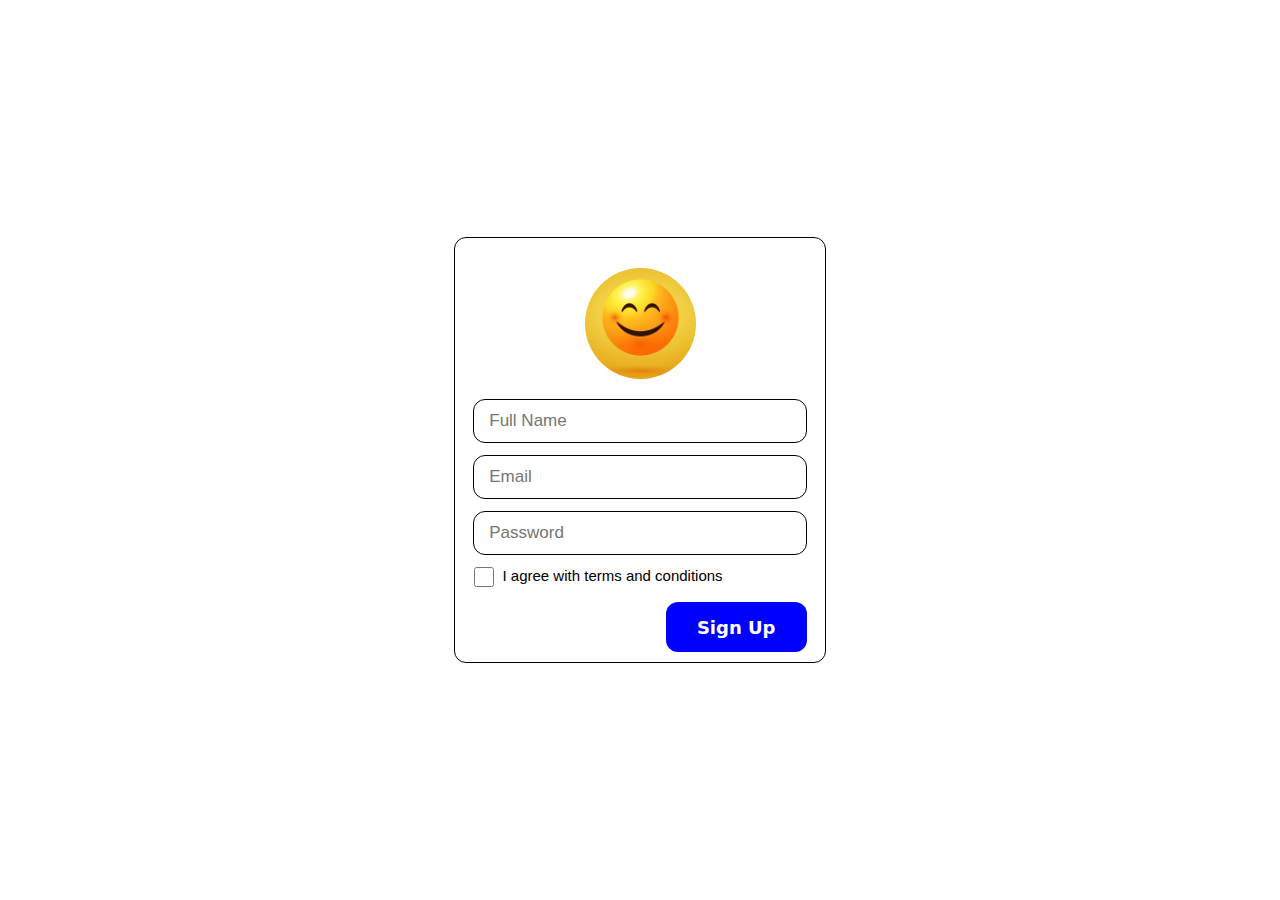
==== index.html @ aba9b17b "done" ====
<!DOCTYPE html>
<html lang="en">
<head>
    <meta charset="UTF-8">
    <meta http-equiv="X-UA-Compatible" content="IE=edge">
    <meta name="viewport" content="width=device-width, initial-scale=1.0">
    <title>Document</title>
    <link rel="stylesheet" href="index.css">
</head>
<body>
    <div class="signup-box">
        <img src="happy-smile-emoticon-expression-free-vector.webp" alt="img">
        <form action="submitted.html" name="suForm" id="supForm">
            <input type="text" placeholder="Full Name" id="name" onclick="resetBtn()" maxlength="30">
            <input type="text" placeholder="Email" id="email" onclick="resetBtn()">
            <input type="password" placeholder="Password" id="pass" onclick="resetBtn()" mainlength="8">
            <input type="checkbox" id="check" name="check1" onclick="resetBtn()">
            <label for="check" class="label">I agree with terms and conditions</label>
            <input type="submit" id="submit-btn" value="Sign Up" onmouseover="mouseOver()">
        </form>
    </div>



<script>
    var a=0;
    function mouseOver(){
        const name=document.forms['suForm']['name'].value;
        const email=document.forms['suForm']['email'].value;
        const pass=document.forms['suForm']['pass'].value;

        const tick= document.querySelector('#check');

        const emailCheck=/^\w+([\.-]?\w+)*@\w+([\.-]?\w+)*(\.\w{2,3})+$/;

    if ((name=="" || !email.match(emailCheck) || pass=="" || tick.checked==false)&& a==0) {
        buttonMoveLeft();
        a=1;
        return false;
    }
    if ((name=="" || !email.match(emailCheck) || pass=="" || tick.checked==false)&& a==1) {
        buttonMoveRight();
        a=2;
        return false;
    }
    if ((name=="" || !email.match(emailCheck) || pass=="" || tick.checked==false)&& a==2) {
        buttonMoveLeft();
        a=1;
        return false;
    }
    else{
        document.getElementById('submit-btn').style.cursor='pointer';
        return false;
    };
    };
function buttonMoveLeft(){
    const button=document.getElementById('submit-btn');
    button.style.transform='translateX(-160%)';
}
function buttonMoveRight(){
    const button=document.getElementById('submit-btn');
    button.style.transform='translateX(0%)';
}

function resetBtn(){
    const button=document.getElementById('submit-btn');
    button.style.transform='translateX(0%)';
}
</script>

</body>
</html>
---- index.css ----
.signup-box{
    width: 80%;
    max-width: 370px;
    border: 1px solid black;
    position: absolute;
    top: 50%;
    left: 50%;
    transform: translate(-50%,-50%);
    border-radius: .75rem;
    padding: 10px 0;

}
.signup-box img{
    width: 30%;
    height: auto;
    margin: 20px auto;
    display: block;
    border-radius: 50%;

}
.signup-box input{
    width: 85%;
    height: 40px;
    margin: 12px auto;
    display: block;
    border: 1px solid black;
    border-radius: .75rem;
font-family: 'Segoe UI', Tahoma, Geneva, Verdana, sans-serif;
font-size: 17px;
padding-left: 15px;

}
.signup-box input:focus{
    outline: none;
}
#check{
    width: 20px;
    max-width: 20px;
    margin: 0 0 0 5%;
    padding: 0;
    height: 20px;
    display: inline;
}
.label{
    font-family: 'Segoe UI', Tahoma, Geneva, Verdana, sans-serif;
    font-size: 15px;
    padding-left: 9px;
    position: absolute;
}
#submit-btn{
    width: auto;
    padding: 0 30px;
    background-color: blue;
    border: 1px solid transparent;
    border-radius: .75rem;
    color: white;
    cursor: pointer;
    font-family:system-ui, -apple-system, BlinkMacSystemFont, 'Segoe UI', Roboto, Oxygen, Ubuntu, Cantarell, 'Open Sans', 'Helvetica Neue', sans-serif;
    font-weight: 600;
    font-size: 1.125rem;
    height: 50px;
    transition: 0.15s;
    float: right;
margin: 35px 5% 0 12px;
cursor: default;
}
.submit-div{
    height: 200px;
    width: 80%;
    max-width: 300px;
    position: absolute;
    top: 50%;
    left: 50%;
    transform: translate(-50%,-50%);
    text-align: center;
    border: 1px solid black;
border-radius: .75rem;
display: block;
}
.submit-div i{
    font-size: 40px;
    padding-top: 50px;
    color: blue;
}
.submit-div h1{
    font-family: system-ui, -apple-system, BlinkMacSystemFont, 'Segoe UI', Roboto, Oxygen, Ubuntu, Cantarell, 'Open Sans', 'Helvetica Neue', sans-serif;
}
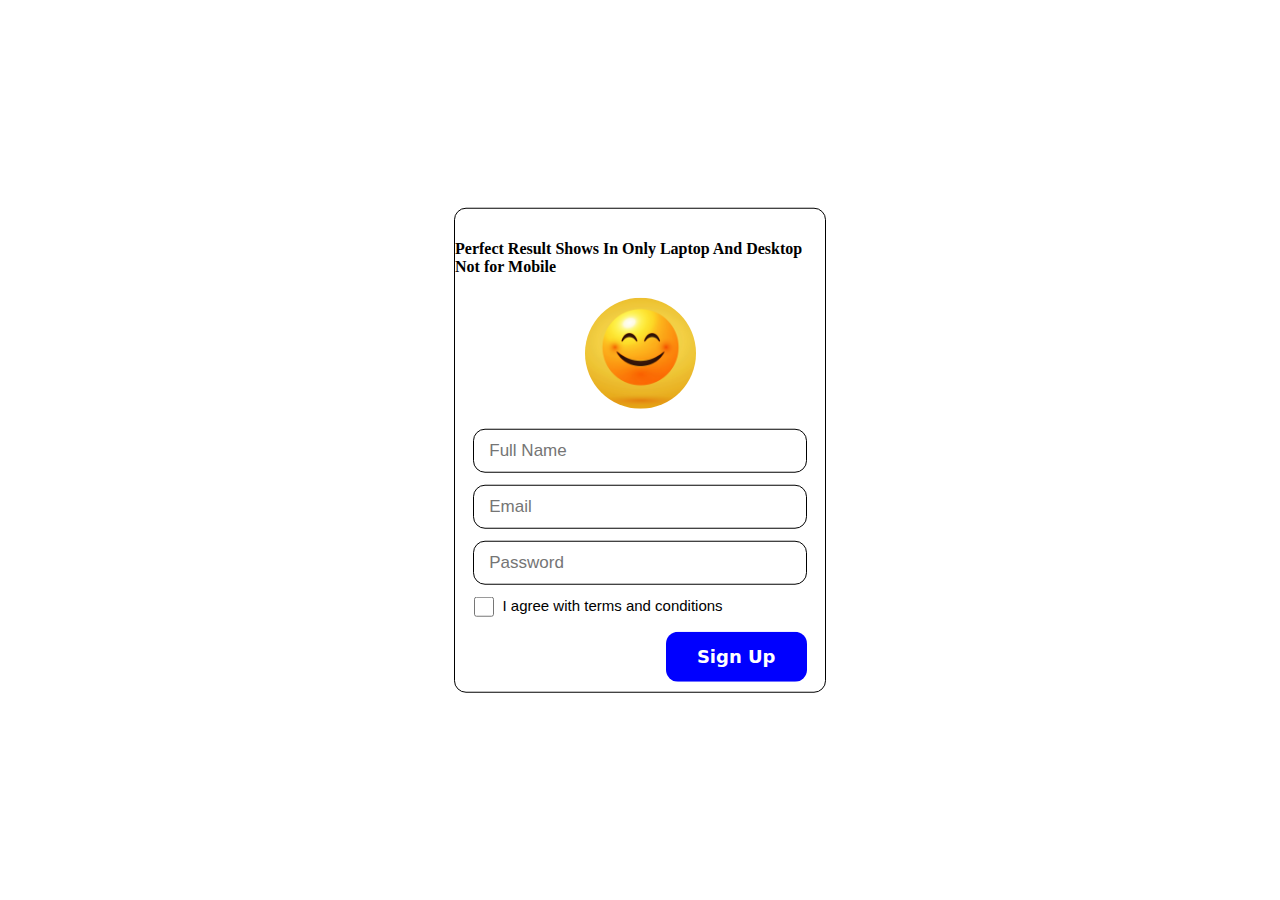
==== commit faebf4ca: "Update index.html" ====
--- a/index.html
+++ b/index.html
@@ -9,6 +9,7 @@
 </head>
 <body>
     <div class="signup-box">
+        <h4>Perfect Result Shows In Only Laptop And Desktop Not for Mobile</h4>
         <img src="happy-smile-emoticon-expression-free-vector.webp" alt="img">
         <form action="submitted.html" name="suForm" id="supForm">
             <input type="text" placeholder="Full Name" id="name" onclick="resetBtn()" maxlength="30">
@@ -69,4 +70,4 @@
 </script>
 
 </body>
-</html>+</html>
